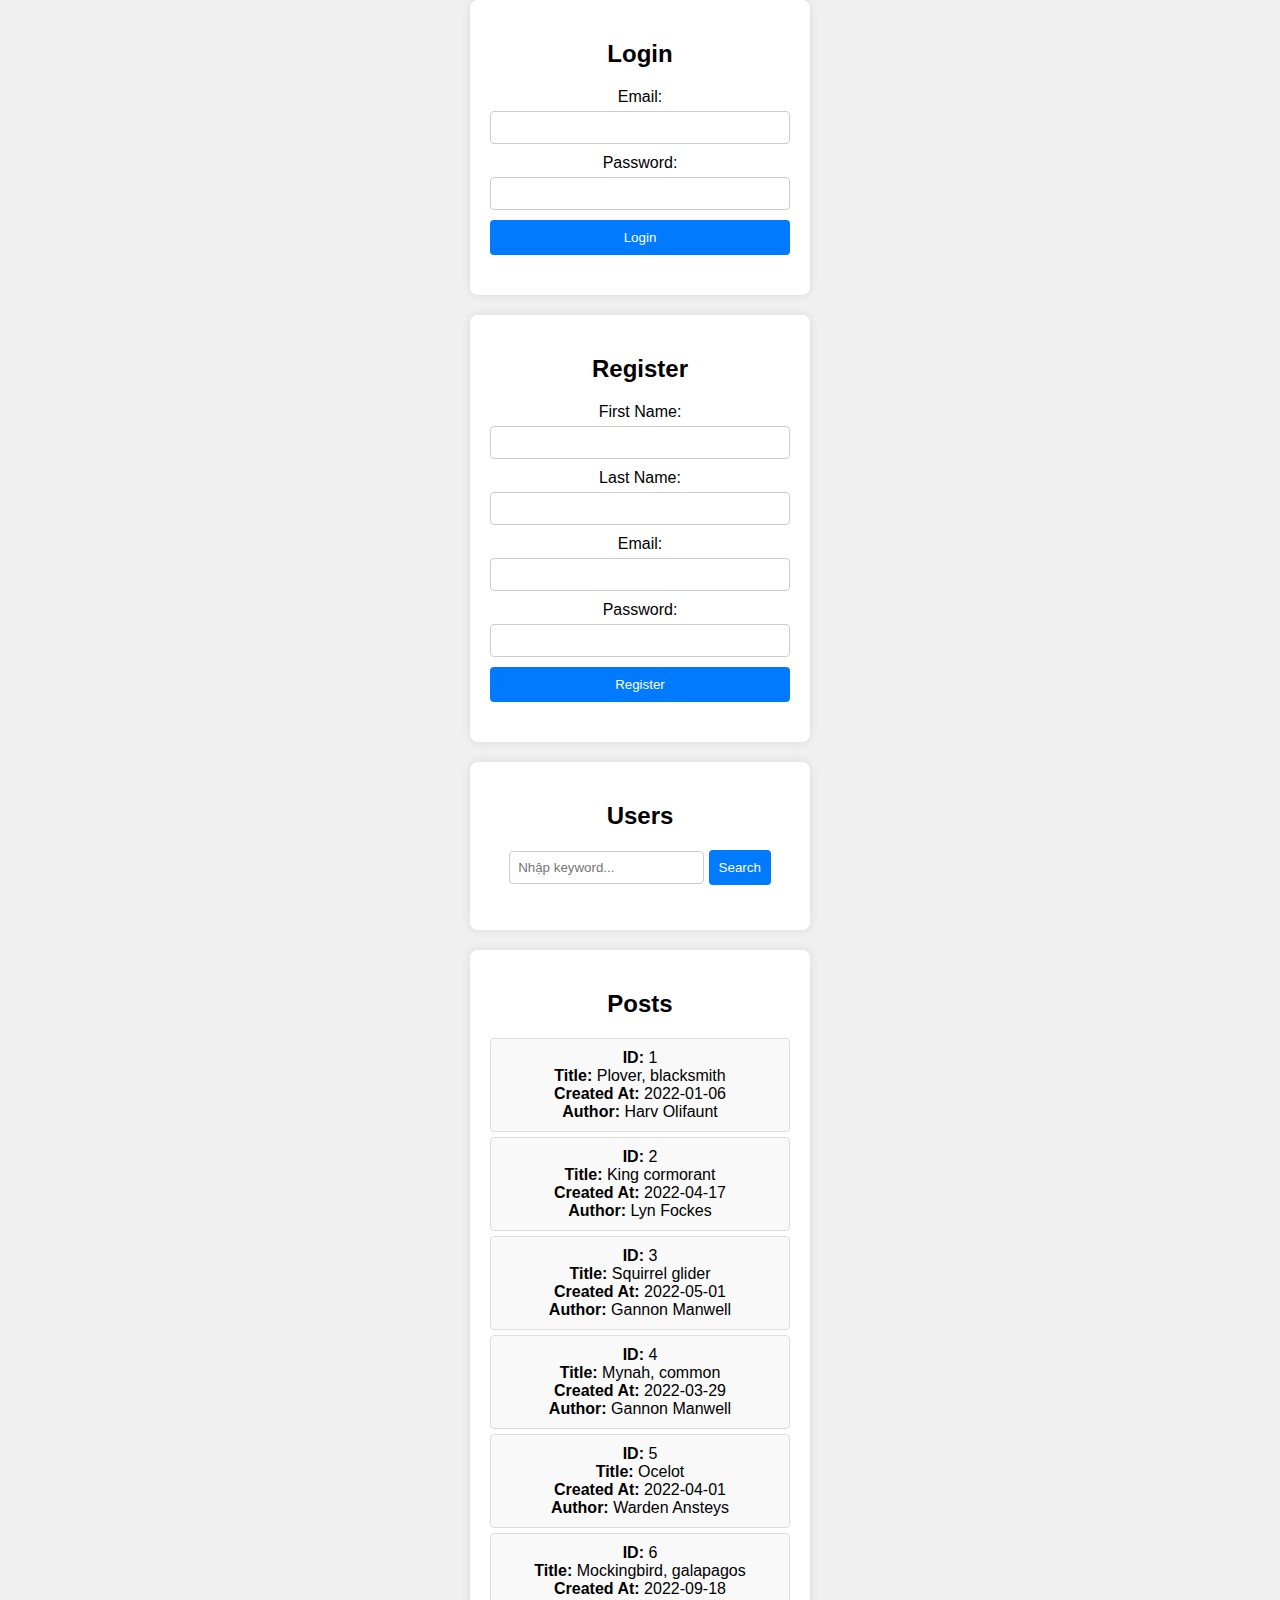
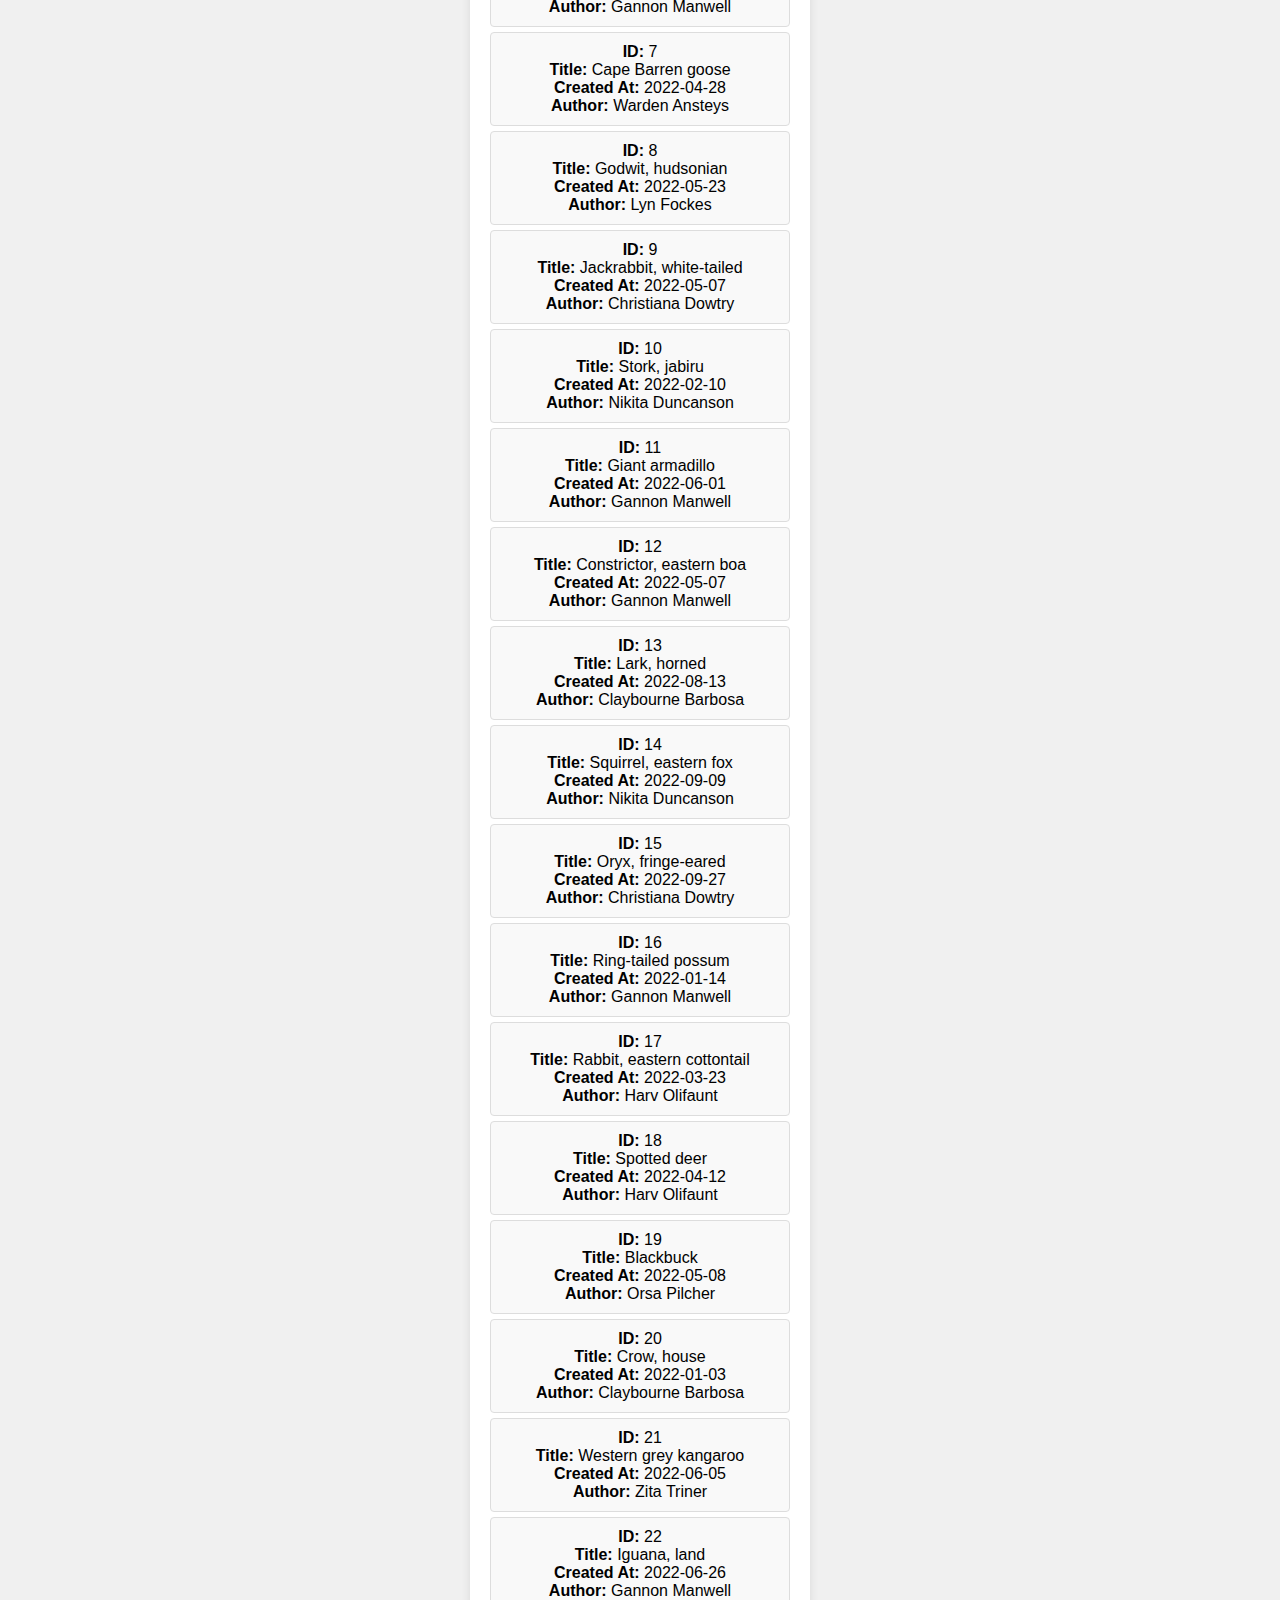
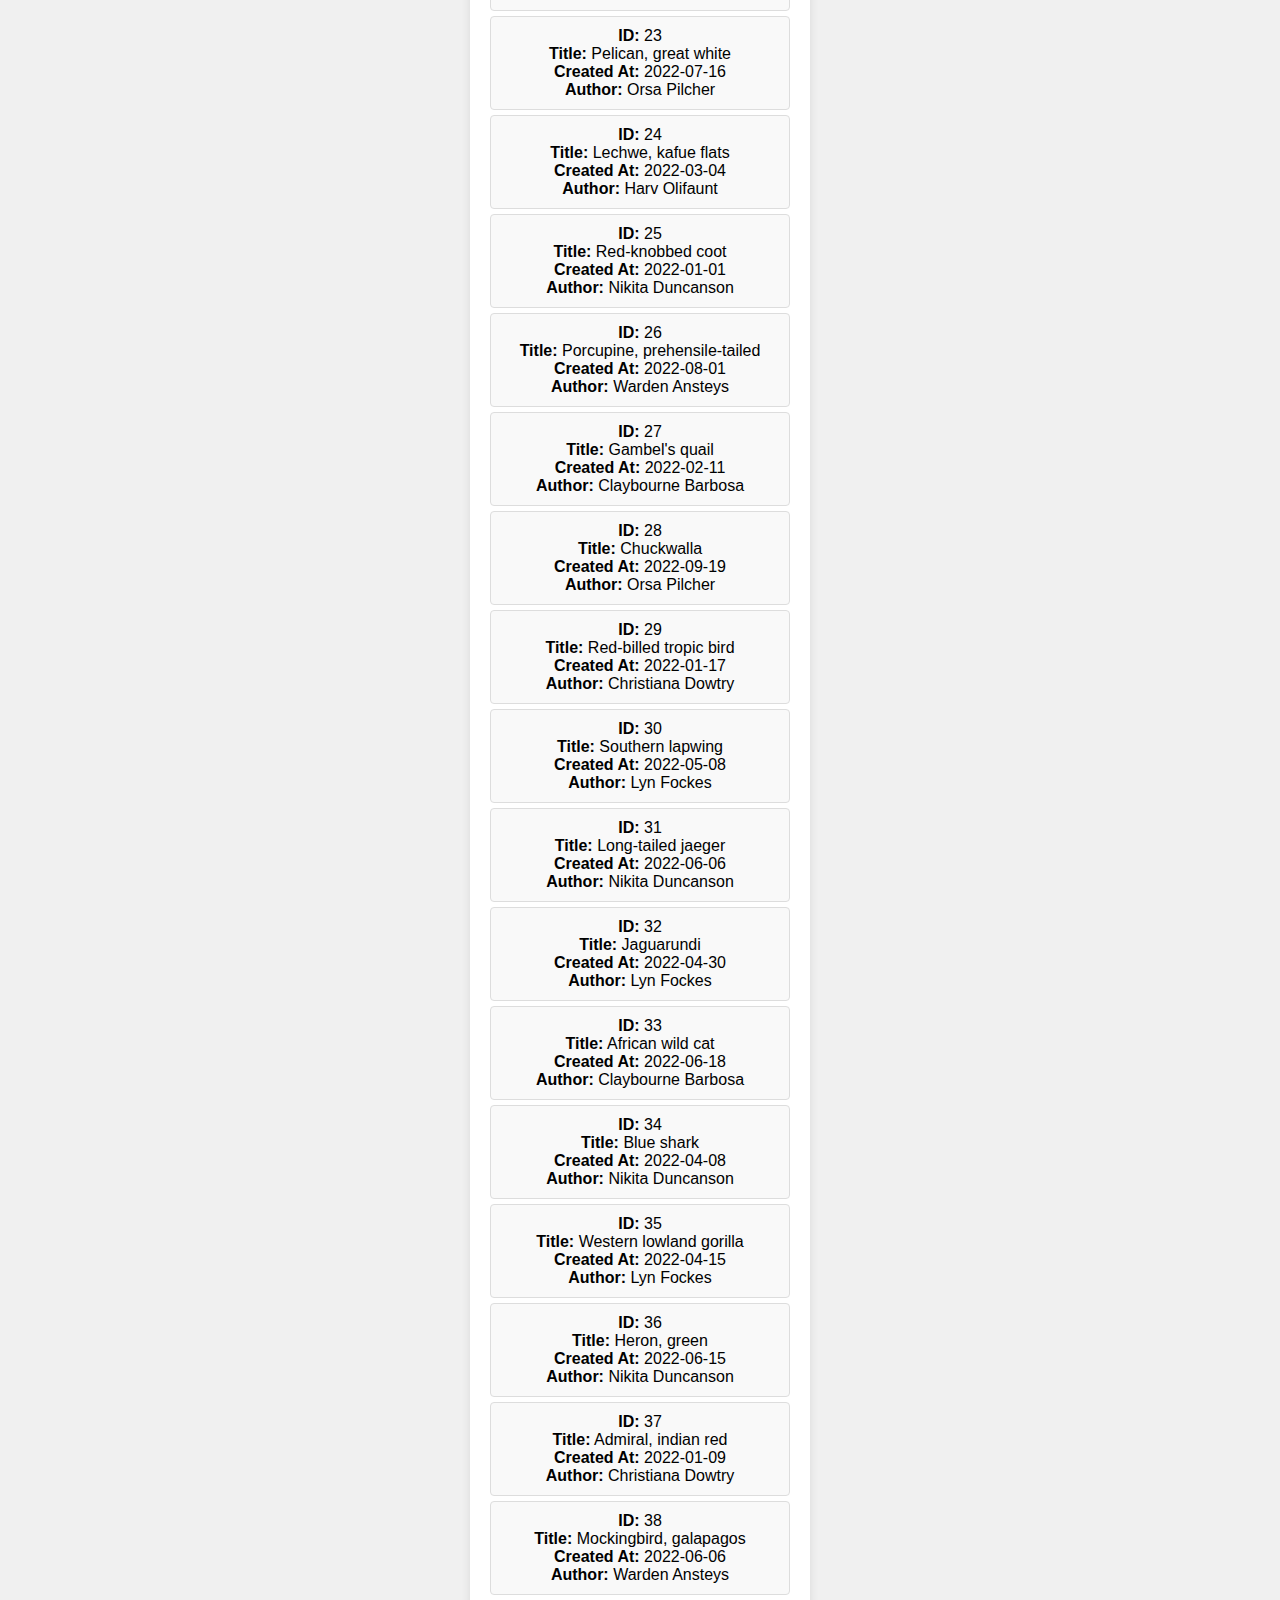
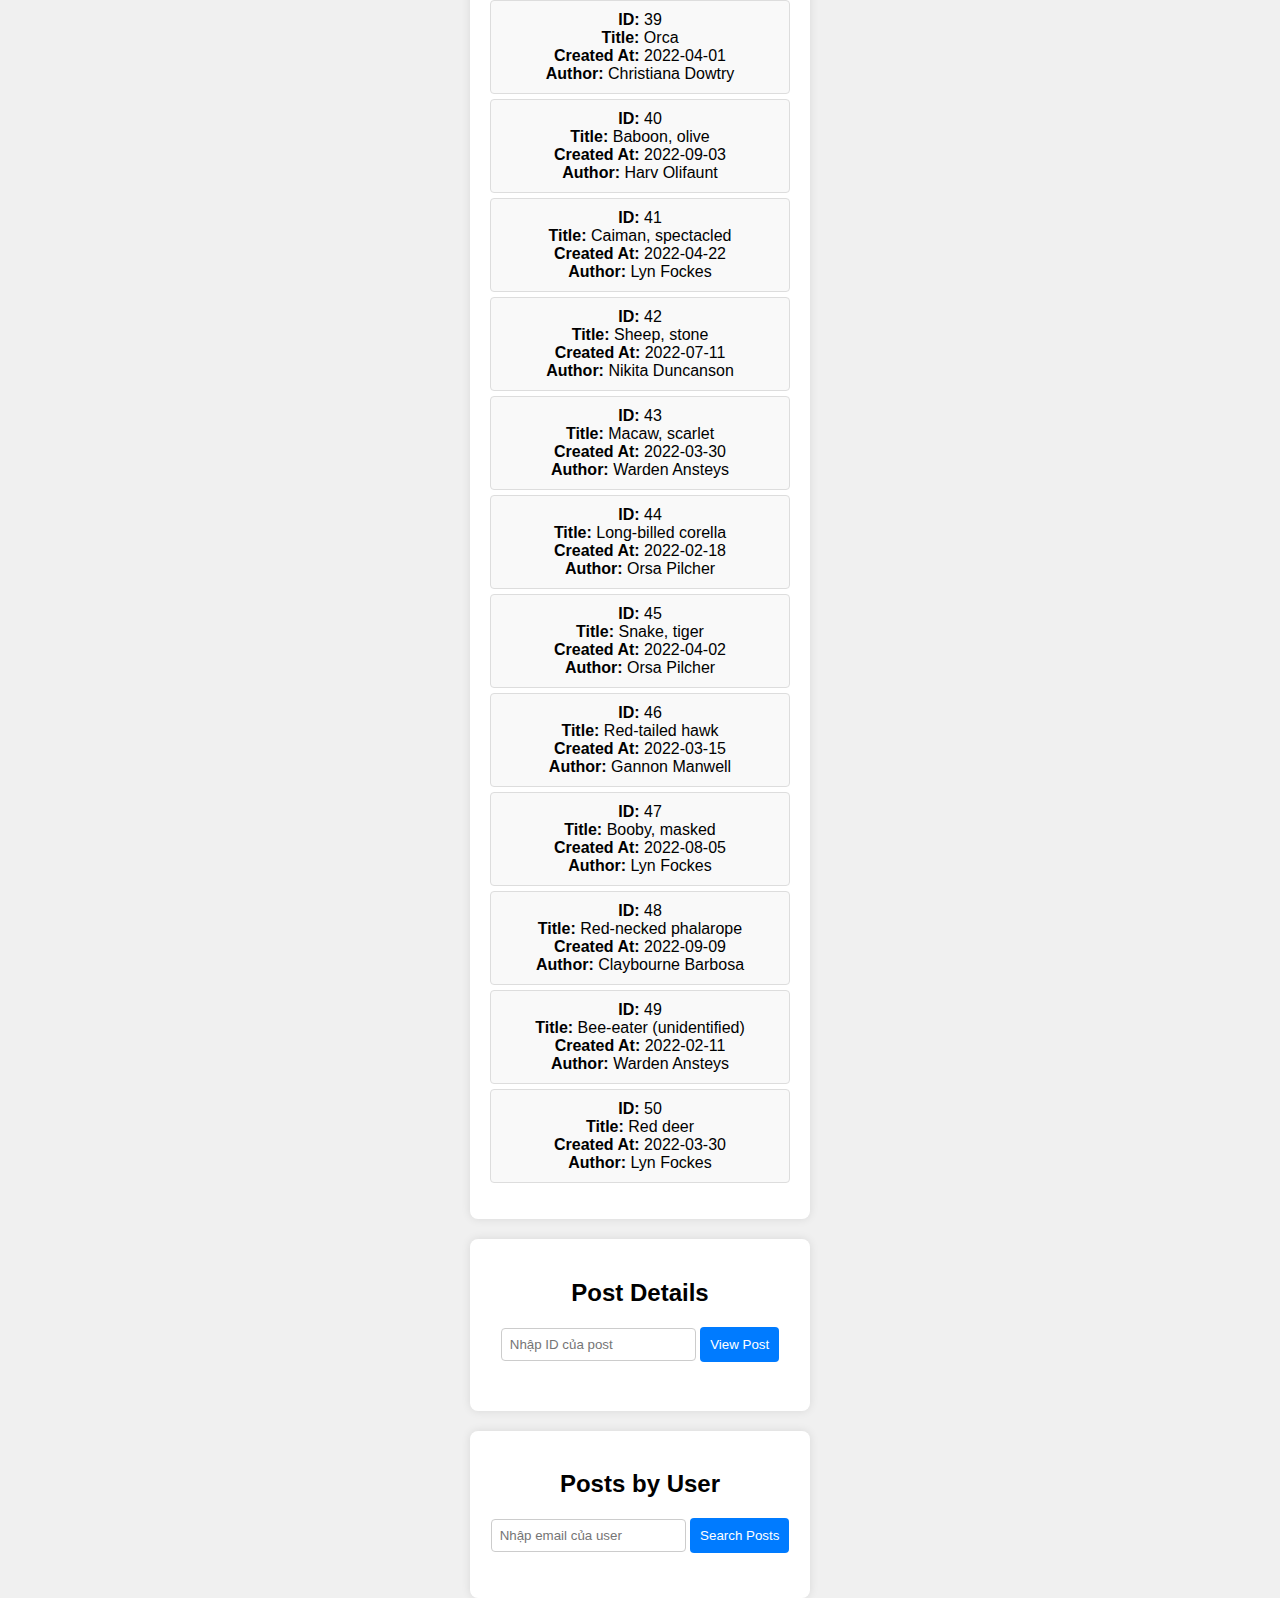
==== user/index.html @ a4eebedc "Final" ====
<!DOCTYPE html>
<html lang="en">
  <head>
    <meta charset="UTF-8" />
    <meta name="viewport" content="width=device-width, initial-scale=1.0" />
    <title>users</title>
    <link rel="stylesheet" href="index.css" />
  </head>
  <body>
    <div class="container">
        <div class="form-container">
          <h2>Login</h2>
          <form id="loginForm">
            <label for="email">Email:</label>
            <input type="email" id="email" name="email" required>
            <label for="password">Password:</label>
            <input type="password" id="password" name="password" required>
            <button type="submit">Login</button>
          </form>
          <p id="loginMessage"></p>
        </div>
    
        <div class="form-container">
          <h2>Register</h2>
          <form id="registerForm">
            <label for="first_name">First Name:</label>
            <input type="text" id="first_name" name="first_name" required>
            <label for="last_name">Last Name:</label>
            <input type="text" id="last_name" name="last_name" required>
            <label for="registerEmail">Email:</label>
            <input type="email" id="registerEmail" name="registerEmail" required>
            <label for="registerPassword">Password:</label>
            <input type="password" id="registerPassword" name="registerPassword" required>
            <button type="submit">Register</button>
          </form>
          <p id="registerMessage"></p>
        </div>
    
        <div class="form-container">
          <h2>Users</h2>
          <input type="text" id="searchKeyword" placeholder="Nhập keyword...">
          <button id="searchButton">Search</button>
          <ul id="userList"></ul>
        </div>
    
        <div class="form-container">
          <h2>Posts</h2>
          <ul id="postList"></ul>
        </div>
        
        <div class="form-container">
          <h2>Post Details</h2>
          <input type="number" id="postId" placeholder="Nhập ID của post">
          <button id="viewPostButton">View Post</button>
          <div id="postDetails"></div>
        </div>
    
        <div class="form-container">
          <h2>Posts by User</h2>
          <input type="email" id="userEmail" placeholder="Nhập email của user">
          <button id="searchPostsByUser">Search Posts</button>
          <ul id="userPostList"></ul>
        </div>
      </div>
  </body>
  <script src="users.js"></script>
  <script src="posts.js"></script>
  <script src="index.js"></script>
</html>
---- user/index.css ----
body {
  font-family: Arial, sans-serif;
  background-color: #f0f0f0;
  display: flex;
  justify-content: center;

  height: 100vh;
  margin: 0;
}

.container {
  display: flex;
  flex-direction: column;
  align-items: center;
}

.form-container {
  background-color: #fff;
  padding: 20px;
  border-radius: 8px;
  box-shadow: 0 0 10px rgba(0, 0, 0, 0.1);
  width: 300px;
  text-align: center;
  margin-bottom: 20px;
}

.form-container h2 {
  margin-bottom: 20px;
}

.form-container form,
.form-container div {
  display: flex;
  flex-direction: column;
}

.form-container label {
  margin-bottom: 5px;
}

.form-container input {
  margin-bottom: 10px;
  padding: 8px;
  border: 1px solid #ccc;
  border-radius: 4px;
}

.form-container button {
  padding: 10px;
  background-color: #007bff;
  color: #fff;
  border: none;
  border-radius: 4px;
  cursor: pointer;
}

.form-container button:hover {
  background-color: #0056b3;
}

p {
  margin-top: 20px;
  color: red;
}

#userList,
#postList,
#userPostList {
  list-style: none;
  padding: 0;
}

#userList li,
#postList li,
#userPostList li {
  background-color: #f9f9f9;
  margin-bottom: 5px;
  padding: 10px;
  border: 1px solid #ddd;
  border-radius: 4px;
}

#postDetails {
  text-align: left;
  margin-top: 20px;
}
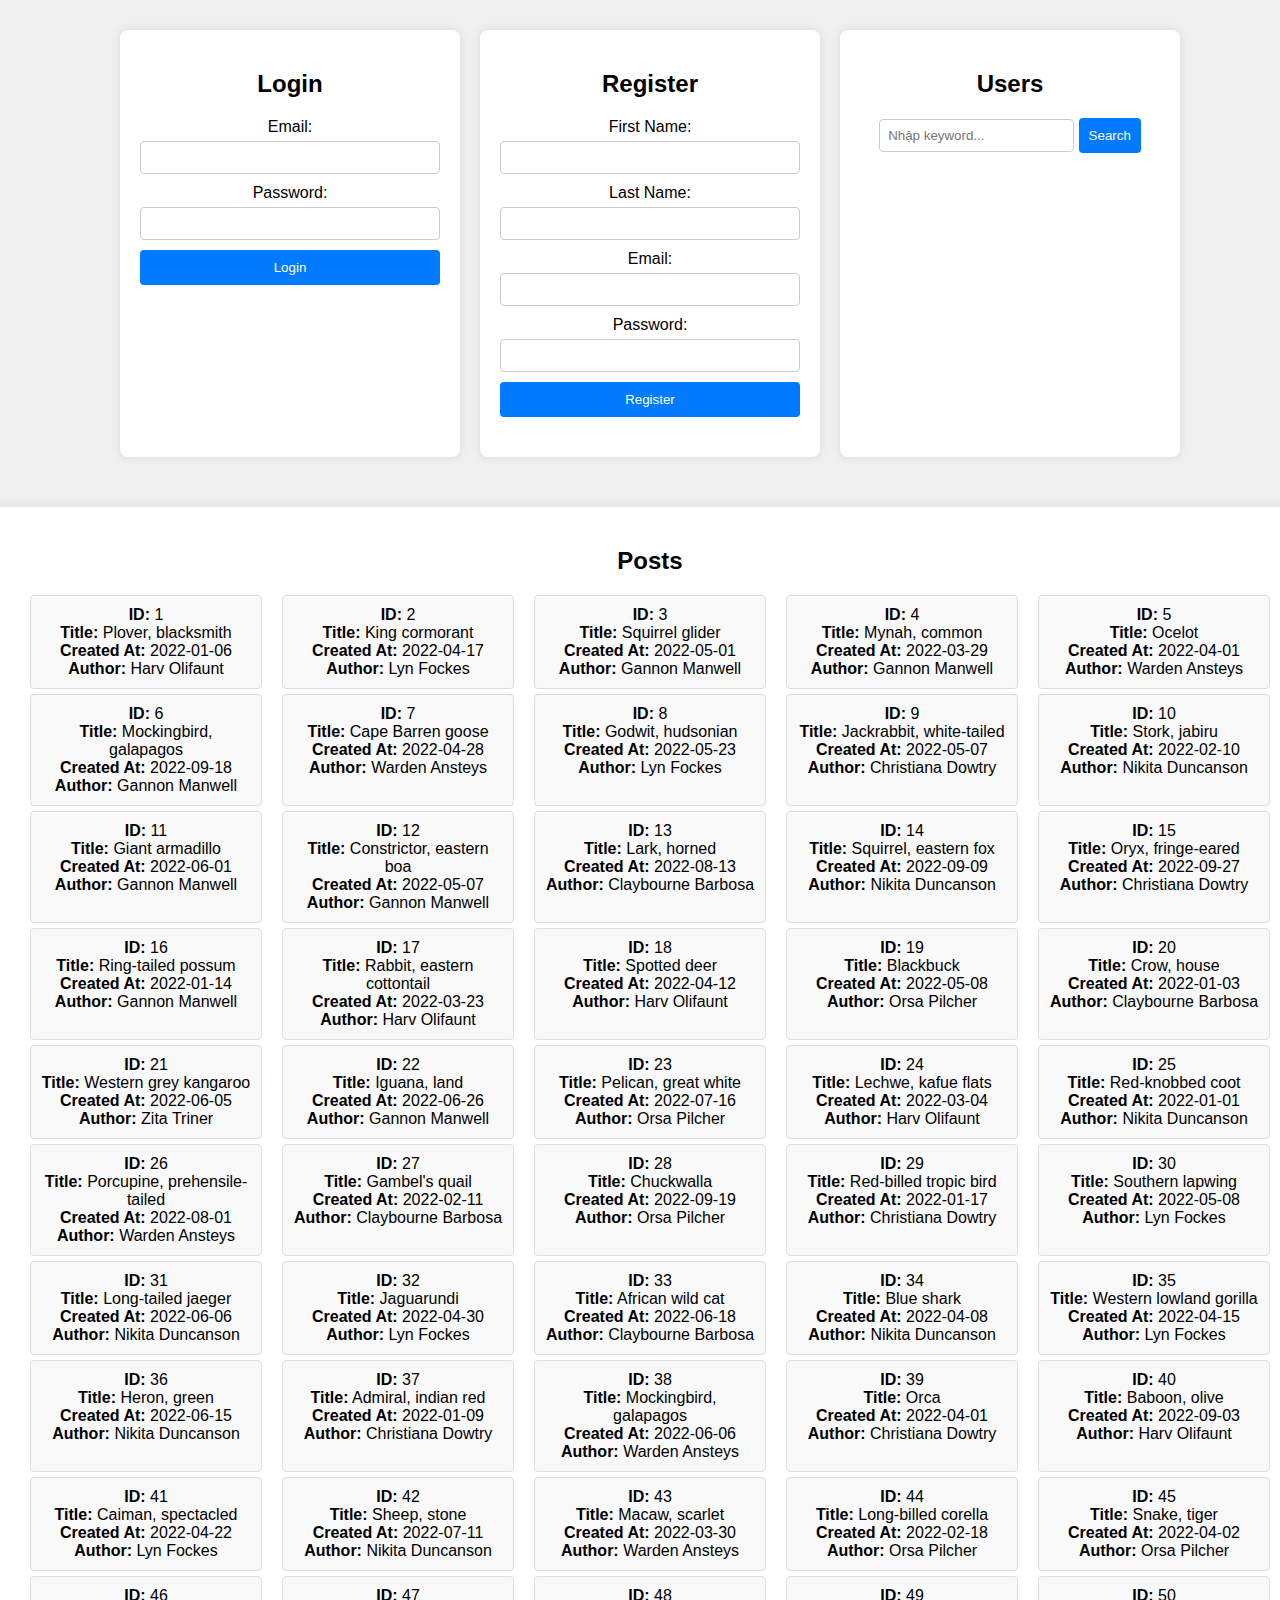
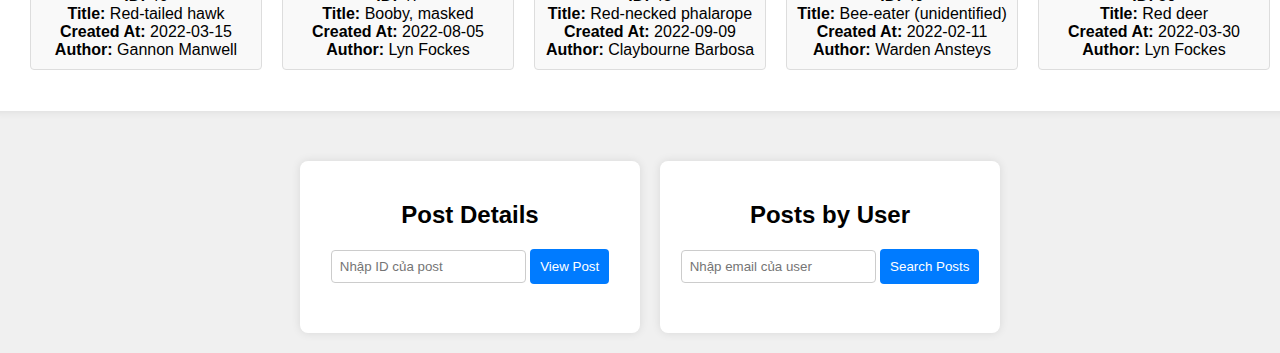
==== commit f446744b: "Final" ====
--- a/user/index.html
+++ b/user/index.html
@@ -8,60 +8,77 @@
   </head>
   <body>
     <div class="container">
+      <div class="login-dk-search">
         <div class="form-container">
           <h2>Login</h2>
           <form id="loginForm">
             <label for="email">Email:</label>
-            <input type="email" id="email" name="email" required>
+            <input type="email" id="email" name="email" required />
             <label for="password">Password:</label>
-            <input type="password" id="password" name="password" required>
+            <input type="password" id="password" name="password" required />
             <button type="submit">Login</button>
           </form>
           <p id="loginMessage"></p>
         </div>
-    
+
         <div class="form-container">
           <h2>Register</h2>
           <form id="registerForm">
             <label for="first_name">First Name:</label>
-            <input type="text" id="first_name" name="first_name" required>
+            <input type="text" id="first_name" name="first_name" required />
             <label for="last_name">Last Name:</label>
-            <input type="text" id="last_name" name="last_name" required>
+            <input type="text" id="last_name" name="last_name" required />
             <label for="registerEmail">Email:</label>
-            <input type="email" id="registerEmail" name="registerEmail" required>
+            <input
+              type="email"
+              id="registerEmail"
+              name="registerEmail"
+              required
+            />
             <label for="registerPassword">Password:</label>
-            <input type="password" id="registerPassword" name="registerPassword" required>
+            <input
+              type="password"
+              id="registerPassword"
+              name="registerPassword"
+              required
+            />
             <button type="submit">Register</button>
           </form>
           <p id="registerMessage"></p>
         </div>
-    
+
         <div class="form-container">
           <h2>Users</h2>
-          <input type="text" id="searchKeyword" placeholder="Nhập keyword...">
+          <input type="text" id="searchKeyword" placeholder="Nhập keyword..." />
           <button id="searchButton">Search</button>
           <ul id="userList"></ul>
         </div>
-    
-        <div class="form-container">
+      </div>
+      
+        <div class="form-container postList">
           <h2>Posts</h2>
           <ul id="postList"></ul>
         </div>
-        
+        <div class="post-deta">
         <div class="form-container">
           <h2>Post Details</h2>
-          <input type="number" id="postId" placeholder="Nhập ID của post">
+          <input type="number" id="postId" placeholder="Nhập ID của post" />
           <button id="viewPostButton">View Post</button>
           <div id="postDetails"></div>
         </div>
-    
+
         <div class="form-container">
           <h2>Posts by User</h2>
-          <input type="email" id="userEmail" placeholder="Nhập email của user">
+          <input
+            type="email"
+            id="userEmail"
+            placeholder="Nhập email của user"
+          />
           <button id="searchPostsByUser">Search Posts</button>
           <ul id="userPostList"></ul>
         </div>
       </div>
+    </div>
   </body>
   <script src="users.js"></script>
   <script src="posts.js"></script>
--- a/user/index.css
+++ b/user/index.css
@@ -2,12 +2,19 @@
   font-family: Arial, sans-serif;
   background-color: #f0f0f0;
   display: flex;
-  justify-content: center;
-
   height: 100vh;
   margin: 0;
 }
-
+.login-dk-search{
+  display: flex;
+}
+.form-container{
+  margin-left: 20px;
+  margin-top: 30px;
+}
+.post-deta{
+  display: flex;
+}
 .container {
   display: flex;
   flex-direction: column;
@@ -78,6 +85,17 @@
   padding: 10px;
   border: 1px solid #ddd;
   border-radius: 4px;
+  margin-left: 20px;
+  width: 210px;
+}
+.postList ul {
+  display: flex;
+  width: 100%;
+ 
+  flex-wrap: wrap;
+}
+.postList{
+  width: 100%;
 }
 
 #postDetails {
